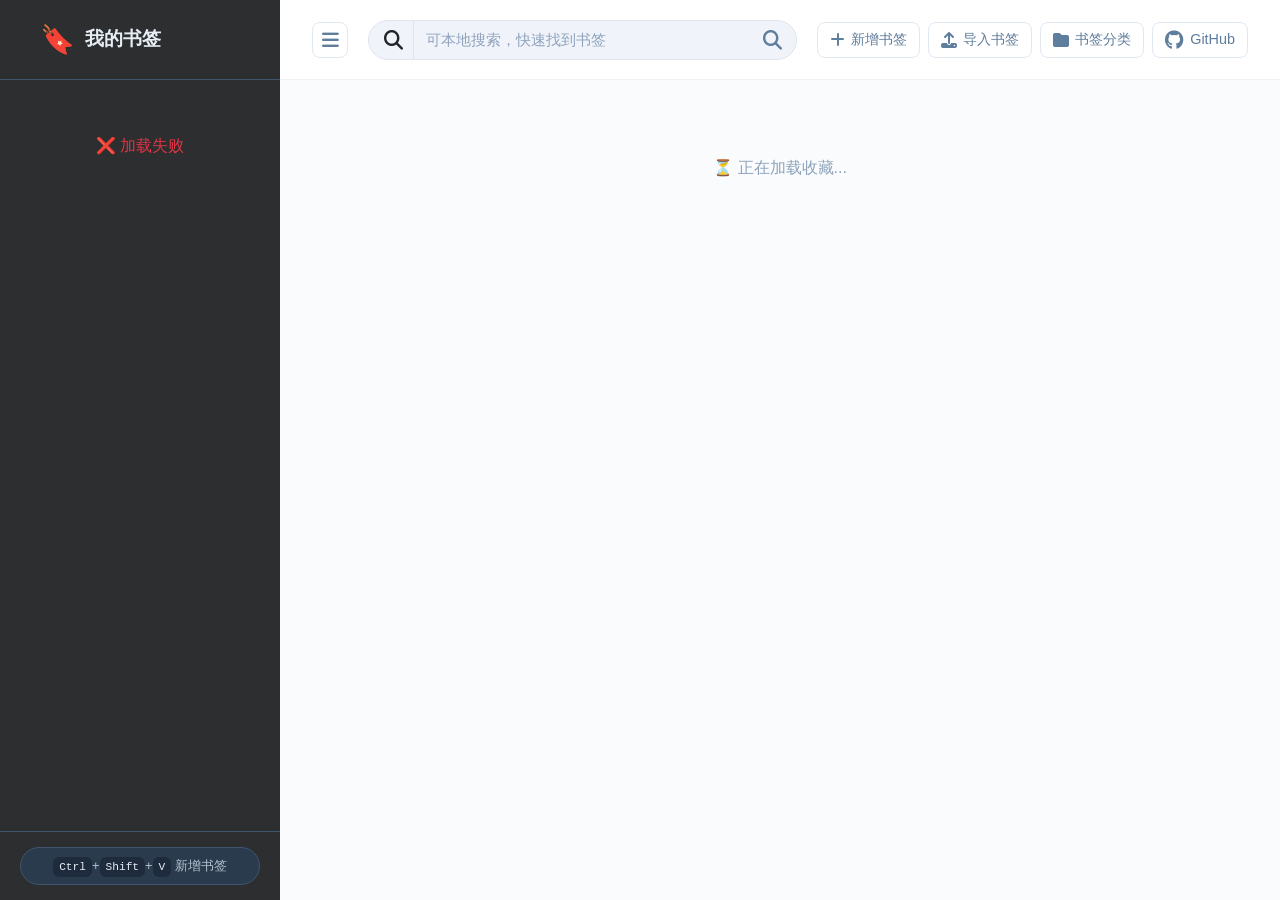
==== templates/index.html @ ed3c2c26 "优化书签分类的弹窗功能" ====
<!DOCTYPE html>
<html lang="zh">
<head>
    <meta charset="UTF-8">
    <meta name="viewport" content="width=device-width, initial-scale=1.0">
    <link rel="icon" type="image/png" href="/static/bookmark.png">
    <title>我的书签 · 个人书签导航</title>
    <!-- 本地 Bootstrap CSS -->
    <link rel="stylesheet" href="/static/bootstrap/bootstrap.min.css">
    <!-- 本地 Font Awesome 图标库 -->
    <link rel="stylesheet" href="/static/fontawesome/css/all.min.css">
    <!-- 自定义样式 -->
    <link rel="stylesheet" href="/static/style.css">
</head>
<body>
    <div class="container-fluid h-100 p-0">
        <div class="row h-100 g-0">
            <!-- 左侧侧边栏 -->
            <div class="sidebar col-auto" id="sidebar">
                <div class="sidebar-header">
                    <span class="logo">🔖</span>
                    <span class="title">我的书签</span>
                </div>
                <div class="category-tree" id="categoryTree">
                    <div class="text-center p-4" style="color:#8fa3bc;">加载分类中...</div>
                </div>
                <div class="sidebar-footer">
                    <div class="shortcut-hint" id="shortcutHint">
                        <span class="hint-text"><kbd>Ctrl</kbd>+<kbd>Shift</kbd>+<kbd>V</kbd> 新增书签</span>
                        <span class="hint-icon"><i class="fas fa-lightbulb"></i></span>
                    </div>
                </div>
                <!-- 二级分类浮层容器 -->
                <div class="subcategory-popup" id="subcategoryPopup"></div>
            </div>

            <!-- 右侧主面板 -->
            <div class="col main-panel">
                <div class="panel-header">
                    <div class="header-left">
                        <button class="collapse-btn" id="collapseSidebarBtn">
                            <i class="fas fa-bars"></i>
                        </button>
                        <!-- 当前分类显示（已隐藏） -->
                        <span class="current-category" id="currentCategoryDisplay" style="display: none;">
                            <span class="current-icon" id="currentCategoryIcon"><i class="fas fa-home"></i></span>
                            <span id="currentCategoryName">全部</span>
                        </span>
                    </div>

                    <!-- 搜索框 -->
                    <div class="search-container">
                        <div class="search-engine-selector" id="engineSelector">
                            <span class="engine-icon" id="selectedEngineIcon"><i class="fas fa-search"></i></span>
                            <div class="engine-dropdown" id="engineDropdown"></div>
                        </div>
                        <input type="text" class="search-input" id="searchInput" placeholder="可本地搜索，快速找到书签">
                        <button class="search-btn" id="searchBtn"><i class="fas fa-search"></i></button>
                    </div>

                    <div class="header-right">
                        <button class="import-btn" id="addBookmarkHeaderBtn" title="新增书签">
                            <i class="fas fa-plus"></i> 新增书签
                        </button>
                        <button class="import-btn" id="importBookmarksBtn" title="导入浏览器书签">
                            <i class="fas fa-upload"></i> 导入书签
                        </button>
                        <button class="import-btn" id="manageCategoriesBtn" title="管理分类">
                            <i class="fas fa-folder"></i> 书签分类
                        </button>
                        <a href="https://github.com/relimc" target="_blank" class="github-link">
                            <i class="fab fa-github"></i> GitHub
                        </a>
                    </div>
                </div>

                <!-- 卡片网格容器 -->
                <div class="bookmark-grid" id="bookmarkGrid">
                    <div class="loading-spinner text-center p-5" style="color:#8fa3bc;">⏳ 正在加载收藏...</div>
                </div>
            </div>
        </div>
    </div>

    <!-- 新增/编辑模态框 (Bootstrap) -->
    <div class="modal fade" id="bookmarkModal" tabindex="-1" aria-hidden="true">
        <div class="modal-dialog" style="margin-top: 30px;">
            <div class="modal-content">
                <div class="modal-header">
                    <h5 class="modal-title" id="modalTitle">📋 新增书签</h5>
                    <button type="button" class="btn-close" data-bs-dismiss="modal" aria-label="Close"></button>
                </div>
                <div class="modal-body">
                    <input type="hidden" id="editingId" value="">

                    <div class="mb-3">
                        <label class="form-label">网址</label>
                        <input type="url" class="form-control" id="urlInput" placeholder="https:// 或 http://">
                        <div class="form-text text-muted small" id="clipboardHint"></div>
                    </div>

                    <div class="mb-3">
                        <label class="form-label">标题</label>
                        <input type="text" class="form-control" id="titleInput" placeholder="自动抓取或手动输入">
                    </div>

                    <div class="mb-3">
                        <label class="form-label">描述</label>
                        <textarea class="form-control" id="descriptionInput" rows="2"></textarea>
                    </div>

                    <!-- 上级分类（仅新增分类时显示） -->
                    <div class="mb-3" id="parentCategoryGroup" style="display: none;">
                        <label class="form-label">上级分类</label>
                        <select class="form-select" id="parentCategorySelect">
                            <option value="">可选，不选则下方分类为一级分类</option>
                        </select>
                    </div>

                    <!-- 编辑模式：已有分类下拉框 -->
                    <div class="mb-3" id="existingCategoryGroup">
                        <label class="form-label">分类</label>
                        <select class="form-select" id="categorySelect">
                            <option value="">-- 选择已有分类 --</option>
                        </select>
                    </div>

                    <!-- 新增模式：分类图标选择器（初始隐藏） -->
                    <div class="mb-3" id="newCategoryIconGroup" style="display: none;">
                        <label class="form-label">分类</label>
                        <div class="custom-icon-selector">
                            <div class="selected-icon" id="selectedIconDisplay">
                                <span class="selected-icon-preview" id="selectedIconPreview"><i class="fas fa-folder"></i></span>
                                <span class="selected-icon-text" id="selectedIconText">请选择分类</span>
                                <span class="caret">▼</span>
                            </div>
                            <div class="icon-dropdown-panel" id="iconDropdownPanel">
                                <div class="icon-grid">
                                    <!-- 名词列 -->
                                    <div class="icon-column">
                                        <div class="column-header">📁 名词分类</div>
                                        <div class="icon-option" data-value="fas fa-image" data-name="图片"><i class="fas fa-image"></i> 图片</div>
                                        <div class="icon-option" data-value="fas fa-music" data-name="音乐"><i class="fas fa-music"></i> 音乐</div>
                                        <div class="icon-option" data-value="fas fa-video" data-name="视频"><i class="fas fa-video"></i> 视频</div>
                                        <div class="icon-option" data-value="fas fa-file-alt" data-name="文档"><i class="fas fa-file-alt"></i> 文档</div>
                                        <div class="icon-option" data-value="fas fa-gamepad" data-name="游戏"><i class="fas fa-gamepad"></i> 游戏</div>
                                        <div class="icon-option" data-value="fas fa-heart" data-name="收藏"><i class="fas fa-heart"></i> 收藏</div>
                                    </div>
                                    <!-- 动词列 -->
                                    <div class="icon-column">
                                        <div class="column-header">🎯 动词分类</div>
                                        <div class="icon-option" data-value="fas fa-book-open" data-name="阅读"><i class="fas fa-book-open"></i> 阅读</div>
                                        <div class="icon-option" data-value="fas fa-headphones" data-name="聆听"><i class="fas fa-headphones"></i> 聆听</div>
                                        <div class="icon-option" data-value="fas fa-eye" data-name="观看"><i class="fas fa-eye"></i> 观看</div>
                                        <div class="icon-option" data-value="fas fa-graduation-cap" data-name="学习"><i class="fas fa-graduation-cap"></i> 学习</div>
                                        <div class="icon-option" data-value="fas fa-download" data-name="下载"><i class="fas fa-download"></i> 下载</div>
                                        <div class="icon-option" data-value="fas fa-search" data-name="搜索"><i class="fas fa-search"></i> 搜索</div>
                                    </div>
                                </div>
                                <!-- 自定义输入区域 -->
                                <div class="custom-icon-input">
                                    <input type="text" id="customIconInputPanel" placeholder="类名/图标，如：电影/fas fa-film或电影/图标链接">
                                    <button type="button" id="applyCustomIcon">自定义</button>
                                </div>
                            </div>
                        </div>
                        <!-- 隐藏字段 -->
                        <input type="hidden" id="selectedIconValue" value="fas fa-folder">
                        <input type="hidden" id="selectedCategoryName" value="">
                        <input type="hidden" id="newCategoryCustomIcon" value="">
                    </div>

                    <!-- 新增分类的切换链接（放在新增图标区域附近，但在现有分类下拉框下方） -->
                    <div class="mt-2" id="toggleCategoryMode" style="cursor:pointer; color:#2563eb; display: none;">
                        ➕ 新增分类
                    </div>
                </div>
                <div class="modal-footer">
                    <button type="button" class="btn btn-secondary" data-bs-dismiss="modal">取消</button>
                    <button type="button" class="btn btn-danger" id="deleteBtn" style="display: none;">删除</button>
                    <button type="button" class="btn btn-primary" id="submitBtn">提交</button>
                </div>
            </div>
        </div>
    </div>

    <!-- 分类管理模态框 -->
    <div class="modal fade" id="categoryManageModal" tabindex="-1" aria-hidden="true">
        <div class="modal-dialog modal-lg modal-dialog-scrollable">
            <div class="modal-content">
                <div class="modal-header">
                    <h5 class="modal-title">📁 分类管理</h5>
                    <button type="button" class="btn-close" data-bs-dismiss="modal" aria-label="Close"></button>
                </div>
                <div class="modal-body">
                    <!-- 新增分类折叠区域 -->
                    <div class="card mb-3">
                        <div class="card-header" id="toggleAddCategoryBtn" style="cursor: pointer;">
                            <i class="fas fa-plus"></i> 新增分类
                        </div>
                        <div id="addCategoryForm" style="display: none;">
                            <div class="card-body">
                                <div class="mb-3">
                                    <label class="form-label">分类名称</label>
                                    <input type="text" class="form-control" id="newCategoryNameInput" placeholder="输入分类名称">
                                </div>
                                <div class="mb-3">
                                    <label class="form-label">分类图标</label>
                                    <select class="form-select" id="newCategoryIconSelect">
                                        <optgroup label="📁 名词分类">
                                            <option value="fas fa-folder">文件夹 (默认)</option>
                                            <option value="fas fa-image">图片</option>
                                            <option value="fas fa-music">音乐</option>
                                            <option value="fas fa-video">视频</option>
                                            <option value="fas fa-file-alt">文档</option>
                                            <option value="fas fa-gamepad">游戏</option>
                                            <option value="fas fa-heart">收藏</option>
                                        </optgroup>
                                        <optgroup label="🎯 动词分类">
                                            <option value="fas fa-book-open">阅读</option>
                                            <option value="fas fa-headphones">聆听</option>
                                            <option value="fas fa-eye">观看</option>
                                            <option value="fas fa-graduation-cap">学习</option>
                                            <option value="fas fa-download">下载</option>
                                            <option value="fas fa-search">搜索</option>
                                        </optgroup>
                                        <option value="custom">✏️ 自定义输入</option>
                                    </select>
                                    <div class="position-relative">
                                        <input type="text" id="newCategoryCustomIconManage" class="form-control mt-2" placeholder="图标类名或图标链接" style="display: none;">
                                        <div id="iconSuggestions" class="icon-suggestions" style="display: none;"></div>
                                    </div>
                                </div>
                                <div class="mb-3">
                                    <label class="form-label">上级分类 (可选)</label>
                                    <select class="form-select" id="newCategoryParentSelect">
                                        <option value="">-- 无 (一级分类) --</option>
                                    </select>
                                </div>
                                <div class="mb-3">
                                    <label class="form-label">
                                        优先级<span class="info-icon" data-tip="数字越小优先级越高">ⓘ</span>
                                    </label>
                                    <input type="number" class="form-control priority-input" id="newCategoryPriority" value="100" min="0" step="1">
                                </div>
                                <div class="mb-3">
                                    <button class="btn btn-primary" id="saveNewCategoryBtn" title="保存分类"><i class="fas fa-save"></i></button>
                                </div>
                            </div>
                        </div>
                    </div>

                    <!-- 分类列表 -->
                    <table class="table table-hover">
                        <thead>
                            <tr>
                                <th>图标</th>
                                <th>分类名称</th>
                                <th>上级分类</th>
                                <th>优先级</th>
                                <th>操作</th>
                            </tr>
                        </thead>
                        <tbody id="categoryListContainer">
                            <!-- 动态生成 -->
                        </tbody>
                    </table>
                </div>
                <div class="modal-footer">
                    <button type="button" class="btn btn-secondary" data-bs-dismiss="modal">关闭</button>
                </div>
            </div>
        </div>
    </div>

    <!-- 本地 Bootstrap JS -->
    <script src="/static/bootstrap/bootstrap.bundle.min.js"></script>
    <!-- 自定义脚本 -->
    <script src="/static/script.js"></script>
</body>
</html>
---- static/style.css ----
:root {
    --sidebar-bg: #2C2E2F;
    --panel-bg: #f9fbfd;
    --card-border: #eef2f6;
    --text-muted: #5f7d9c;
    --hover-bg: #2a3b4e;
}

body {
    font-family: -apple-system, BlinkMacSystemFont, 'Segoe UI', Roboto, 'Helvetica Neue', sans-serif;
    background: var(--panel-bg);
    height: 100vh;
    overflow: hidden;
}

/* 自定义滚动条 */
::-webkit-scrollbar { width: 4px; height: 4px; }
::-webkit-scrollbar-track { background: #f1f5f9; }
::-webkit-scrollbar-thumb { background: #cbd5e1; border-radius: 4px; }

/* 侧边栏样式 */
.sidebar {
    position: relative;
    background-color: var(--sidebar-bg);
    color: #b4c2d0;
    height: 100%;
    display: flex;
    flex-direction: column;
    transition: width 0.3s ease;
    overflow: visible;
}

.sidebar.collapsed {
    width: 80px;
}

.sidebar:not(.collapsed) {
    width: 280px;
}

.sidebar-header {
    height: 80px;
    padding: 0 40px;
    display: flex;
    align-items: center;
    gap: 10px;
    border-bottom: 1px solid #3f5570;
}

.sidebar-header .logo {
    font-size: 28px;
}

.sidebar-header .title {
    font-size: 1.2rem;
    font-weight: 600;
    color: #e6edf5;
    white-space: nowrap;
}

/* 分类树 */
.category-tree {
    flex: 1;
    overflow-y: auto;
    padding: 10px 0;
    margin: 20px 0;
    position: relative;
    scrollbar-width: none;
    -ms-overflow-style: none;
}

.category-tree::-webkit-scrollbar {
    display: none;
}

.tree-node {
    list-style: none;
}

.tree-node-content {
    display: flex;
    align-items: center;
    padding: 12px 40px;
    cursor: pointer;
    color: #979898;
    transition: all 0.1s;
    border-bottom: 1px solid #313437;
    font-size: 13px;
}

.tree-node-content:hover {
    color: #e6edf5;
}

.tree-node-content.active {
    color: #e6edf5;
}

.node-icon {
    width: 24px;
    height: 24px;
    margin-right: 8px;
    display: flex;
    align-items: center;
    justify-content: center;
}

.node-icon i {
    font-size: 13px;
    vertical-align: middle;
}

.node-icon img {
    max-width: 18px;
    max-height: 18px;
    object-fit: contain;
}

.node-name {
    flex: 1;
    white-space: nowrap;
}

.expand-icon {
    width: 20px;
    height: 20px;
    display: flex;
    align-items: center;
    justify-content: center;
    font-size: 13px;
    color: #8fa3bc;
    margin-left: auto;
    cursor: pointer;
    transition: transform 0.2s;
}

.expand-icon.expanded {
    transform: rotate(90deg);
}

.child-nodes {
    max-height: 0;
    overflow: hidden;
    transition: max-height 0.3s ease-out;
}

.child-nodes.expanded {
    max-height: 500px;
}

.child-nodes .tree-node-content {
    padding-left: 52px;
}

.child-nodes .node-icon {
    display: none;
}

/* 折叠状态 */
.sidebar.collapsed .sidebar-header .title,
.sidebar.collapsed .tree-node-content .node-name,
.sidebar.collapsed .expand-icon,
.sidebar.collapsed .sidebar-footer span {
    display: none;
}

.sidebar.collapsed .tree-node-content {
    justify-content: center;
    padding-left: 0;
    padding-right: 0;
}

.sidebar.collapsed .node-icon {
    margin-right: 0;
}

.sidebar.collapsed .node-icon i {
    font-size: 1.5rem;
}

.sidebar-footer {
    padding: 15px 20px;
    border-top: 1px solid #3f5570;
    position: relative;
}

.shortcut-hint {
    background: #2a3b4e;
    color: #b4c2d0;
    padding: 8px 10px;
    border-radius: 20px;
    font-size: 0.8rem;
    white-space: nowrap;
    text-align: center;
    border: 1px solid #3f5570;
    transition: all 0.3s;
    cursor: pointer;
}

.shortcut-hint kbd {
    background: #1e2b3c;
    color: #e6edf5;
    padding: 4px 6px;
    border-radius: 6px;
}

/* 折叠状态下隐藏文本，显示图标 */
.sidebar.collapsed .shortcut-hint .hint-text {
    display: none;
}

.sidebar.collapsed .shortcut-hint .hint-icon {
    display: inline-block;
}

.sidebar.collapsed .shortcut-hint {
    padding: 8px 0;
}

.hint-icon {
    display: none;
    font-size: 1.2rem;
    color: #b4c2d0;
    cursor: pointer;
}

/* 二级分类浮层 */
.subcategory-popup {
    position: absolute;
    left: 100%;
    top: 0;
    background-color: #2C2E2F;
    border: 1px solid #3f5570;
    border-left: none;
    border-radius: 0 12px 12px 0;
    box-shadow: 0 4px 12px rgba(0,0,0,0.3);
    min-width: 180px;
    z-index: 1050;
    padding: 4px 0;
    opacity: 0;
    visibility: hidden;
    transform: translateY(-5px);
    transition: opacity 0.2s ease, transform 0.2s ease, visibility 0.2s ease;
    display: block;
}

.subcategory-popup.show {
    opacity: 1;
    visibility: visible;
    transform: translateY(0);
}

.subcategory-item {
    padding: 10px 16px;
    cursor: pointer;
    color: #b4c2d0;
    font-size: 13px;
    white-space: nowrap;
    background-color: transparent;
}

.subcategory-item:hover {
    background-color: #2a3b4e;
    color: #e6edf5;
}

/* 右侧主面板 */
.main-panel {
    height: 100%;
    display: flex;
    flex-direction: column;
    background: var(--panel-bg);
    padding: 24px 32px;
    overflow: hidden;
}

/* 头部 */
.panel-header {
    height: 80px;
    margin: -24px -32px 24px -32px;
    padding: 0 32px;
    background: white;
    border-bottom: 1px solid #eef2f6;
    display: flex;
    align-items: center;
    justify-content: space-between;
}

.header-left {
    display: flex;
    align-items: center;
    gap: 15px;
}

.header-right {
    display: flex;
    align-items: center;
    gap: 8px;
    flex-wrap: nowrap;
    white-space: nowrap;
}

.collapse-btn {
    background: none;
    border: 1px solid #e0e8f0;
    border-radius: 8px;
    padding: 8px 12px;
    cursor: pointer;
    color: #5f7d9c;
    font-size: 1.2rem;
    transition: all 0.2s;
    height: 36px;
    width: 36px;
    display: flex;
    align-items: center;
    justify-content: center;
}

.collapse-btn i {
    font-size: 1.2rem;
}

.collapse-btn:hover {
    background: #eef2f6;
    color: #1e3a6b;
}

/* 搜索框 */
.search-container {
    display: flex;
    align-items: center;
    background-color: #f0f4fa;
    border: 1px solid #dde5ef;
    border-radius: 30px;
    height: 40px;
    padding: 0 4px;
    flex: 1;
    max-width: 500px;
    margin: 0 20px;
}

.search-engine-selector {
    position: relative;
    height: 100%;
    display: flex;
    align-items: center;
    padding: 0 8px;
    cursor: pointer;
    border-right: 1px solid #dde5ef;
}

.engine-icon {
    display: flex;
    align-items: center;
    justify-content: center;
    width: 24px;
    height: 24px;
}

.engine-icon i {
    font-size: 1.2rem;
}

.engine-dropdown {
    position: absolute;
    top: 100%;
    left: 0;
    background: white;
    border: 1px solid #dde5ef;
    border-radius: 12px;
    box-shadow: 0 4px 12px rgba(0,0,0,0.1);
    display: none;
    z-index: 1000;
    min-width: 180px;
    margin-top: 5px;
}

.engine-dropdown.show {
    display: block;
}

.engine-option {
    padding: 10px 15px;
    display: flex;
    align-items: center;
    gap: 8px;
    cursor: pointer;
    transition: background 0.1s;
}

.engine-option:hover {
    background: #eef2f6;
}

.engine-option .engine-icon-small {
    width: 24px;
    text-align: center;
}

.search-input {
    flex: 1;
    height: 100%;
    border: none;
    background: transparent;
    padding: 0 12px;
    font-size: 0.95rem;
    outline: none;
    color: #1e293b;
}

.search-input::placeholder {
    color: #8fa3bc;
}

.search-btn {
    background: none;
    border: none;
    width: 40px;
    height: 40px;
    border-radius: 50%;
    cursor: pointer;
    color: #5f7d9c;
    transition: background 0.2s;
    display: flex;
    align-items: center;
    justify-content: center;
}

.search-btn i {
    font-size: 1.2rem;
}

.search-btn:hover {
    background: #e2eaf5;
    color: #1e3a6b;
}

.import-btn,
.github-link {
    flex-shrink: 0;
    height: 36px;
    display: inline-flex;
    align-items: center;
    justify-content: center;
    padding: 0 12px;
    box-sizing: border-box;
    line-height: 1;
    border: 1px solid #e0e8f0;
    border-radius: 8px;
    transition: all 0.2s;
}

.github-link i {
    font-size: 1.2rem;
}

.github-link:hover {
    background: #eef2f6;
    color: #1e3a6b;
}

.github-link {
    color: #5f7d9c;
    text-decoration: none;
    font-size: 0.9rem;
}

.import-btn {
    background: none;
    cursor: pointer;
    color: #5f7d9c;
    font-size: 0.9rem;
}

.import-btn i {
    font-size: 1rem;
}

.import-btn:hover,
.github-link:hover {
    background: #eef2f6;
    color: #1e3a6b;
}

.import-btn i,
.github-link i {
    margin-right: 6px;
}


/* 卡片网格容器 */
.bookmark-grid {
    flex: 1;
    overflow-y: auto;
    overflow-x: hidden;
    padding: 4px 4px 20px;
}

/* 分类区块 */
.category-section {
    width: 100%;
    margin-bottom: 15px;
}

.category-section-title {
    font-size: 17px;
    font-weight: 400;
    color: rgb(85, 85, 85);
    margin: 0 0 5px 0;
    padding-bottom: 8px;
    display: flex;
    align-items: center;
}

.category-section-title i {
    margin-right: 8px;
    font-size: 17px;
    color: rgb(85, 85, 85);
}

/* 卡片样式 */
.card {
    border: 1px solid var(--card-border);
    border-radius: 12px;
    transition: all 0.15s;
    cursor: pointer;
    margin-bottom: 20px;
    position: relative;
}

.card:hover {
    box-shadow: 0 8px 20px rgba(0,20,50,0.08);
    border-color: #d0e0f0;
}

.card-body {
    padding: 16px 18px;
    display: flex;
    gap: 14px;
    align-items: center;
}

.card-icon {
    flex-shrink: 0;
    width: 40px;
    height: 40px;
    display: flex;
    align-items: center;
    justify-content: center;
    line-height: 1;
}

.card-icon i {
    font-size: 16px;
}

.card-icon img {
    max-width: 16px;
    max-height: 16px;
    object-fit: contain;
}

.card-content {
    flex: 1;
    min-width: 0;
}

.card-title {
    font-weight: bold;
    font-size: 13px;
    color: rgb(151, 152, 152);
    margin-bottom: 4px;
    white-space: nowrap;
    overflow: hidden;
    text-overflow: ellipsis;
    padding-right: 24px;
}

.card-description {
    font-size: 13px;
    color: rgb(151, 152, 152);
    margin-bottom: 0;
    white-space: nowrap;
    overflow: hidden;
    text-overflow: ellipsis;
}

.edit-btn {
    position: absolute;
    right: 12px;
    top: 50%;
    transform: translateY(-50%);
    background: none;
    border: none;
    font-size: 1rem;
    cursor: pointer;
    color: #9bb1cc;
    padding: 8px 10px;
    border-radius: 20px;
    opacity: 0;
    transition: opacity 0.1s;
    z-index: 10;
    line-height: 1;
}

.card:hover .edit-btn {
    opacity: 1;
}

.edit-btn:hover {
    background: #eef2f6;
    color: #1e3a6b;
}

/* Toast 提示 */
.card-toast {
    position: absolute;
    bottom: -30px;
    left: 50%;
    transform: translateX(-50%);
    background: #1e2b3c;
    color: white;
    padding: 6px 12px;
    border-radius: 20px;
    font-size: 0.8rem;
    white-space: nowrap;
    max-width: 90%;
    overflow: hidden;
    text-overflow: ellipsis;
    box-shadow: 0 4px 10px rgba(0,0,0,0.2);
    opacity: 0;
    visibility: hidden;
    transition: opacity 0.2s, visibility 0.2s;
    z-index: 100;
    pointer-events: none;
    border: 1px solid #3f5570;
}

.card-toast::before {
    content: '';
    position: absolute;
    top: -7px;
    left: 50%;
    transform: translateX(-50%);
    width: 0;
    height: 0;
    border-left: 7px solid transparent;
    border-right: 7px solid transparent;
    border-bottom: 7px solid #1e2b3c;
    filter: drop-shadow(0 -2px 2px rgba(0,0,0,0.1));
    z-index: 101;
}

.card:hover .card-toast {
    opacity: 1;
    visibility: visible;
}

/* 自定义图标选择器样式 */
.custom-icon-selector {
    position: relative;
    width: 100%;
    margin-bottom: 8px;
}

.selected-icon {
    border: 2px solid #dde5ef;
    border-radius: 20px;
    padding: 10px 16px;
    background: #f9fcff;
    cursor: pointer;
    display: flex;
    align-items: center;
    justify-content: space-between;
    font-size: 0.95rem;
}

.selected-icon-preview {
    display: flex;
    align-items: center;
    margin-right: 8px;
    width: 24px;
    justify-content: center;
}

.selected-icon-preview i {
    font-size: 1.2rem;
}

.selected-icon-text {
    flex: 1;
    color: #1e293b;
}

.caret {
    font-size: 0.8rem;
    color: #5f7d9c;
    transition: transform 0.2s;
}

.caret.open {
    transform: rotate(180deg);
}

.icon-dropdown-panel {
    position: absolute;
    top: 100%;
    left: 0;
    right: 0;
    background: white;
    border: 1px solid #dde5ef;
    border-radius: 20px;
    box-shadow: 0 4px 12px rgba(0,0,0,0.15);
    z-index: 1000;
    margin-top: 4px;
    padding: 16px;
    display: none;
    max-height: 400px;
    overflow-y: auto;
}

.icon-dropdown-panel.show {
    display: block;
}

.icon-grid {
    display: grid;
    grid-template-columns: 1fr 1fr;
    gap: 20px;
}

.icon-column {
    display: flex;
    flex-direction: column;
}

.column-header {
    font-weight: 600;
    font-size: 0.9rem;
    color: #3e5670;
    padding-bottom: 6px;
    margin-bottom: 8px;
    border-bottom: 1px solid #eef2f6;
}

.icon-option {
    padding: 6px 8px;
    cursor: pointer;
    border-radius: 8px;
    display: flex;
    align-items: center;
    gap: 8px;
    font-size: 0.9rem;
    color: #1e293b;
}

.icon-option:hover {
    background: #eef2f6;
}

.icon-option i {
    width: 20px;
    text-align: center;
    font-size: 1rem;
}

.custom-icon-input {
    display: flex;
    gap: 8px;
    margin-top: 16px;
    border-top: 1px solid #eef2f6;
    padding-top: 16px;
}

.custom-icon-input input {
    flex: 1;
    padding: 8px 12px;
    border: 2px solid #dde5ef;
    border-radius: 20px;
    outline: none;
    font-size: 0.9rem;
}

.custom-icon-input button {
    padding: 8px 16px;
    background: #1e3c72;
    color: white;
    border: none;
    border-radius: 20px;
    cursor: pointer;
    transition: background 0.2s;
}

.custom-icon-input button:hover {
    background: #143157;
}

#categoryManageModal .card {
    border-bottom-left-radius: 0;
    border-bottom-right-radius: 0;
}

/* 移除新增分类按钮的下划线 */
#toggleAddCategoryBtn {
    text-decoration: none;
    border: none;
    background: none;
    color: #1e3c72; /* 保持与主题色一致 */
}

#toggleAddCategoryBtn:hover,
#toggleAddCategoryBtn:focus {
    text-decoration: none;
    outline: none;
}

/* 新增分类表单内容居中（按钮本身宽度自适应） */
#addCategoryForm .card-body {
    text-align: center; /* 让内部元素居中 */
}

#addCategoryForm .form-label,
#addCategoryForm .form-control,
#addCategoryForm .form-select {
    text-align: left;   /* 标签和输入框内容左对齐（更符合阅读习惯） */
    width: 90%;         /* 宽度设为90%，并居中 */
    margin-left: auto;
    margin-right: auto;
}

#addCategoryForm .btn {
    width: auto;        /* 按钮宽度自适应 */
    margin-top: 32px;
}

/* 使卡片头部显示手形，且有轻微的悬停反馈 */
#categoryManageModal .card-header {
    cursor: pointer;
    user-select: none;
}

#categoryManageModal .card-header:hover {
    background-color: #f0f4fa; /* 与原头部背景协调 */
}

#categoryListContainer td: nth-child(4) {
    text-align: center;
}

.form-label {
    display: flex;
    align-items: center;
    white-space: nowrap;
}
.info-icon {
    display: inline-flex;
    align-items: center;
    justify-content: center;
    width: 16px;
    height: 16px;
    border-radius: 50%;
    background: #6c757d;
    color: white;
    font-size: 12px;
    cursor: help;
    margin-left: 4px;
    position: relative;
    flex-shrink: 0;
}
.info-icon:hover::after {
    content: attr(data-tip);
    position: absolute;
    bottom: 100%;
    left: 50%;
    transform: translateX(-50%);
    background: #333;
    color: #fff;
    padding: 4px 8px;
    border-radius: 4px;
    font-size: 12px;
    white-space: nowrap;
    z-index: 10;
    pointer-events: none;
    margin-bottom: 5px;
}

.priority-input {
    width: 80px !important;
}

.sidebar.collapsed .sidebar-header {
    justify-content: center;
    padding: 0;               /* 移除左右内边距 */
    gap: 0;                    /* 移除弹性项目间隙 */
}

.sidebar.collapsed .sidebar-header .logo {
    margin-right: 0;           /* 移除可能的外边距 */
}

/* 确保折叠时标题已隐藏（通常已有） */
.sidebar.collapsed .sidebar-header .title {
    display: none;
}

.icon-suggestions {
    position: absolute;
    top: 100%;          /* 紧贴输入框底部 */
    left: 0;
    right: 0;
    z-index: 10;
    background: white;
    border: 1px solid #dde5ef;
    border-radius: 8px;
    box-shadow: 0 4px 12px rgba(0,0,0,0.1);
    max-height: 200px;
    overflow-y: auto;
    margin-top: 2px;    /* 可选，微调间距 */
    padding: 4px 0;
}

.icon-suggestions .suggestion-item {
    padding: 6px 12px;
    cursor: pointer;
    display: flex;
    align-items: center;
    gap: 8px;
    font-size: 0.9rem;
}

.icon-suggestions .suggestion-item:hover {
    background: #eef2f6;
}

.suggestion-item {
    display: flex;
    align-items: center;
    gap: 8px;
    padding: 6px 12px;
    cursor: pointer;
    font-size: 0.9rem;
}

.suggestion-item i {
    width: 20px;            /* 固定图标宽度，确保对齐 */
    text-align: center;
    flex-shrink: 0;
}

.suggestion-class {
    color: #6c757d;
    font-size: 0.8rem;
    white-space: nowrap;
    /* 移除 flex: 1 和 text-align，让类名自然左对齐 */
}

.suggestion-item.more-link {
    border-top: 1px solid #dee2e6;
    margin-top: 4px;
    color: #0d6efd;
    font-weight: 500;
}
.suggestion-item.more-link i {
    color: #0d6efd;
}
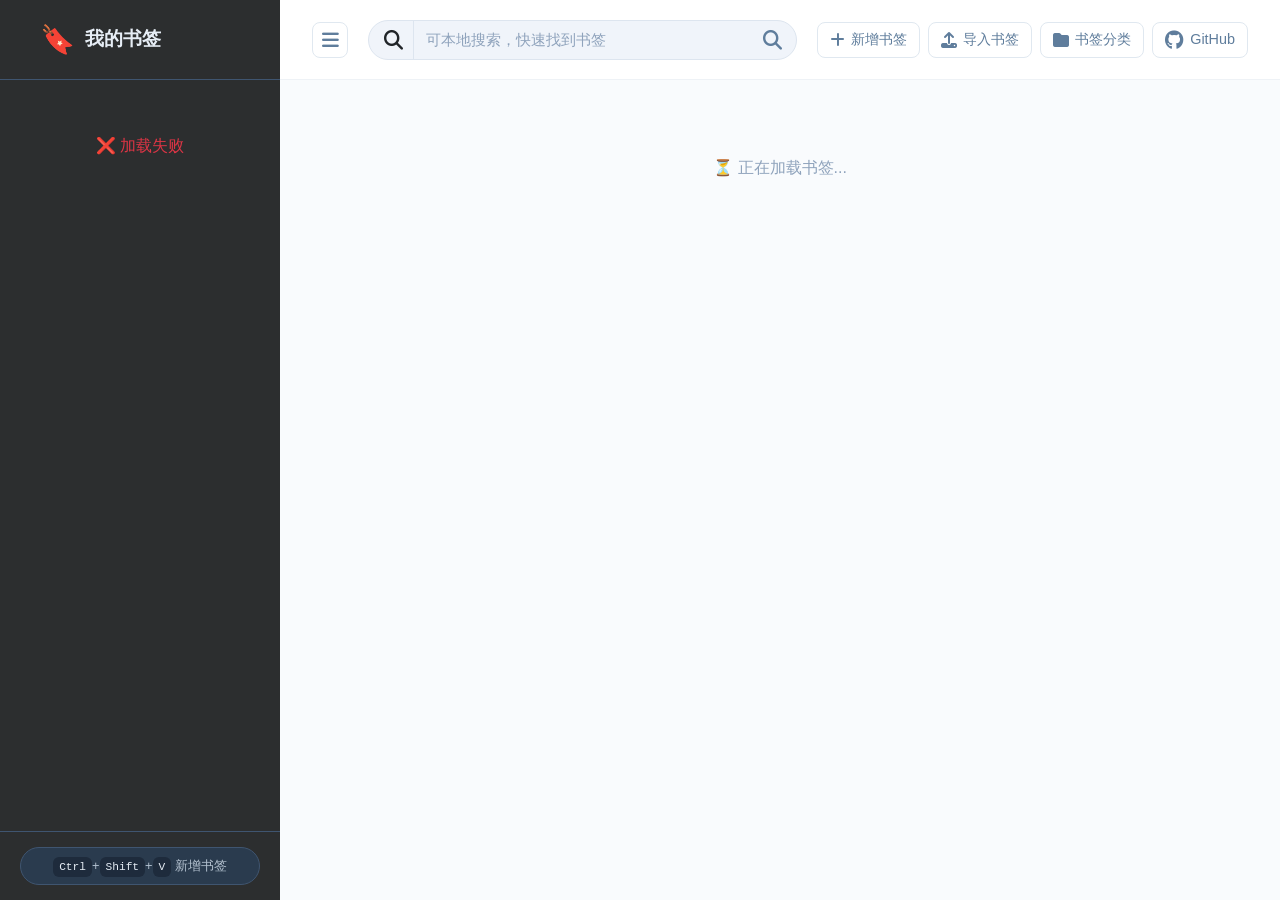
==== commit 1ae6e72f: "修复书签弹窗中选择上级后隐藏下方分类的问题" ====
--- a/templates/index.html
+++ b/templates/index.html
@@ -76,7 +76,7 @@
 
                 <!-- 卡片网格容器 -->
                 <div class="bookmark-grid" id="bookmarkGrid">
-                    <div class="loading-spinner text-center p-5" style="color:#8fa3bc;">⏳ 正在加载收藏...</div>
+                    <div class="loading-spinner text-center p-5" style="color:#8fa3bc;">⏳ 正在加载书签...</div>
                 </div>
             </div>
         </div>
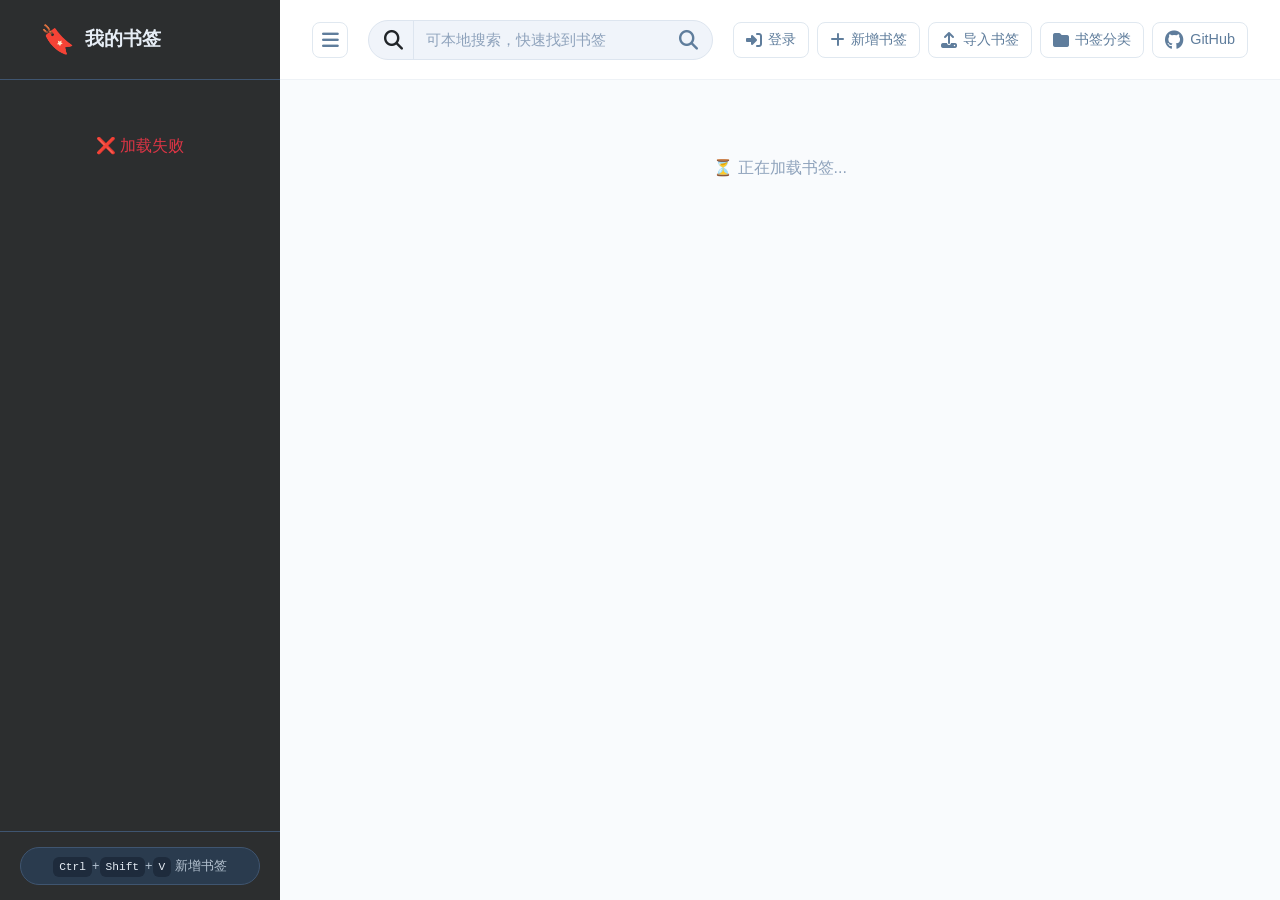
==== commit 5c1ce9ab: "新增书签的隐私属性 新增登录按钮" ====
--- a/templates/index.html
+++ b/templates/index.html
@@ -59,6 +59,9 @@
                     </div>
 
                     <div class="header-right">
+                        <button class="import-btn" id="loginBtn" title="登录">
+                            <i class="fas fa-sign-in-alt"></i> 登录
+                        </button>
                         <button class="import-btn" id="addBookmarkHeaderBtn" title="新增书签">
                             <i class="fas fa-plus"></i> 新增书签
                         </button>
@@ -108,6 +111,7 @@
                         <label class="form-label">描述</label>
                         <textarea class="form-control" id="descriptionInput" rows="2"></textarea>
                     </div>
+
 
                     <!-- 上级分类（仅新增分类时显示） -->
                     <div class="mb-3" id="parentCategoryGroup" style="display: none;">
@@ -175,10 +179,21 @@
                         ➕ 新增分类
                     </div>
                 </div>
-                <div class="modal-footer">
-                    <button type="button" class="btn btn-secondary" data-bs-dismiss="modal">取消</button>
-                    <button type="button" class="btn btn-danger" id="deleteBtn" style="display: none;">删除</button>
-                    <button type="button" class="btn btn-primary" id="submitBtn">提交</button>
+                <div class="modal-footer d-flex justify-content-between align-items-center">
+                    <div class="left-section">
+                        <div class="form-check">
+                            <input type="checkbox" class="form-check-input" id="bookmarkPrivate">
+                            <label class="form-check-label" for="bookmarkPrivate">
+                                私密
+                                <span class="info-icon" data-tip="勾选后，登录后才能看到此标签">ⓘ</span>
+                            </label>
+                        </div>
+                    </div>
+                    <div class="right-section d-flex gap-2">
+                        <button type="button" class="btn btn-secondary" data-bs-dismiss="modal">取消</button>
+                        <button type="button" class="btn btn-danger" id="deleteBtn" style="display: none;">删除</button>
+                        <button type="button" class="btn btn-primary" id="submitBtn">提交</button>
+                    </div>
                 </div>
             </div>
         </div>
--- a/static/style.css
+++ b/static/style.css
@@ -80,12 +80,38 @@
 .tree-node-content {
     display: flex;
     align-items: center;
-    padding: 12px 40px;
+    padding: 0px 40px 0px 40px;     /* 原为 12px 40px，改为 6px 40px，与内层内边距协调 */
     cursor: pointer;
     color: #979898;
     transition: all 0.1s;
-    border-bottom: 1px solid #313437;
     font-size: 13px;
+}
+
+/* 图标和文字的包裹容器，负责下边框 */
+.node-content-wrapper {
+    display: flex;
+    align-items: center;
+    flex: 1;                 /* 占满剩余空间，将箭头推至右侧 */
+    padding-bottom: 0;       /* 边框紧贴文字底部 */
+    margin-right: 8px;        /* 与箭头保持间距 */
+}
+
+.child-nodes .tree-node-content .node-name {
+    border-bottom: none;
+}
+
+.sidebar.collapsed .node-content-wrapper {
+    border-bottom: none;      /* 折叠时隐藏边框，保持简洁 */
+}
+
+.sidebar.collapsed .tree-node-content {
+    justify-content: center;
+    padding-left: 0;
+    padding-right: 0;
+}
+
+.sidebar.collapsed .node-icon {
+    margin-right: 0;
 }
 
 .tree-node-content:hover {
@@ -99,10 +125,10 @@
 .node-icon {
     width: 24px;
     height: 24px;
-    margin-right: 8px;
-    display: flex;
-    align-items: center;
-    justify-content: center;
+    display: flex;
+    align-items: center;
+    justify-content: center;
+    flex-shrink: 0;
 }
 
 .node-icon i {
@@ -962,4 +988,54 @@
 }
 .suggestion-item.more-link i {
     color: #0d6efd;
-}+}
+.private-cell {
+    text-align: left;
+    vertical-align: middle;
+}
+#bookmarkModal .modal-footer .form-check {
+    margin-bottom: 0;
+    line-height: 1.5;
+}
+
+
+/* 内部容器，包裹图标、文字和箭头，并添加下边框 */
+.node-inner {
+    display: flex;
+    align-items: center;
+    width: 100%;
+    border-bottom: 1px solid #313437;
+    padding: 12px 0;        /* 上下内边距 6px */
+    gap: 8px;
+}
+
+
+/* 文字自动扩展 */
+.node-name {
+    flex: 1;
+    white-space: nowrap;
+}
+
+/* 箭头固定宽度 */
+.expand-icon {
+    width: 20px;
+    height: 20px;
+    display: flex;
+    align-items: center;
+    justify-content: center;
+    font-size: 13px;
+    color: #8fa3bc;
+    cursor: pointer;
+    transition: transform 0.2s;
+    flex-shrink: 0;
+}
+
+/* 二级分类隐藏边框 */
+.child-nodes .node-inner {
+    border-bottom: none;
+}
+
+/* 折叠状态隐藏边框 */
+.sidebar.collapsed .node-inner {
+    border-bottom: none;
+}
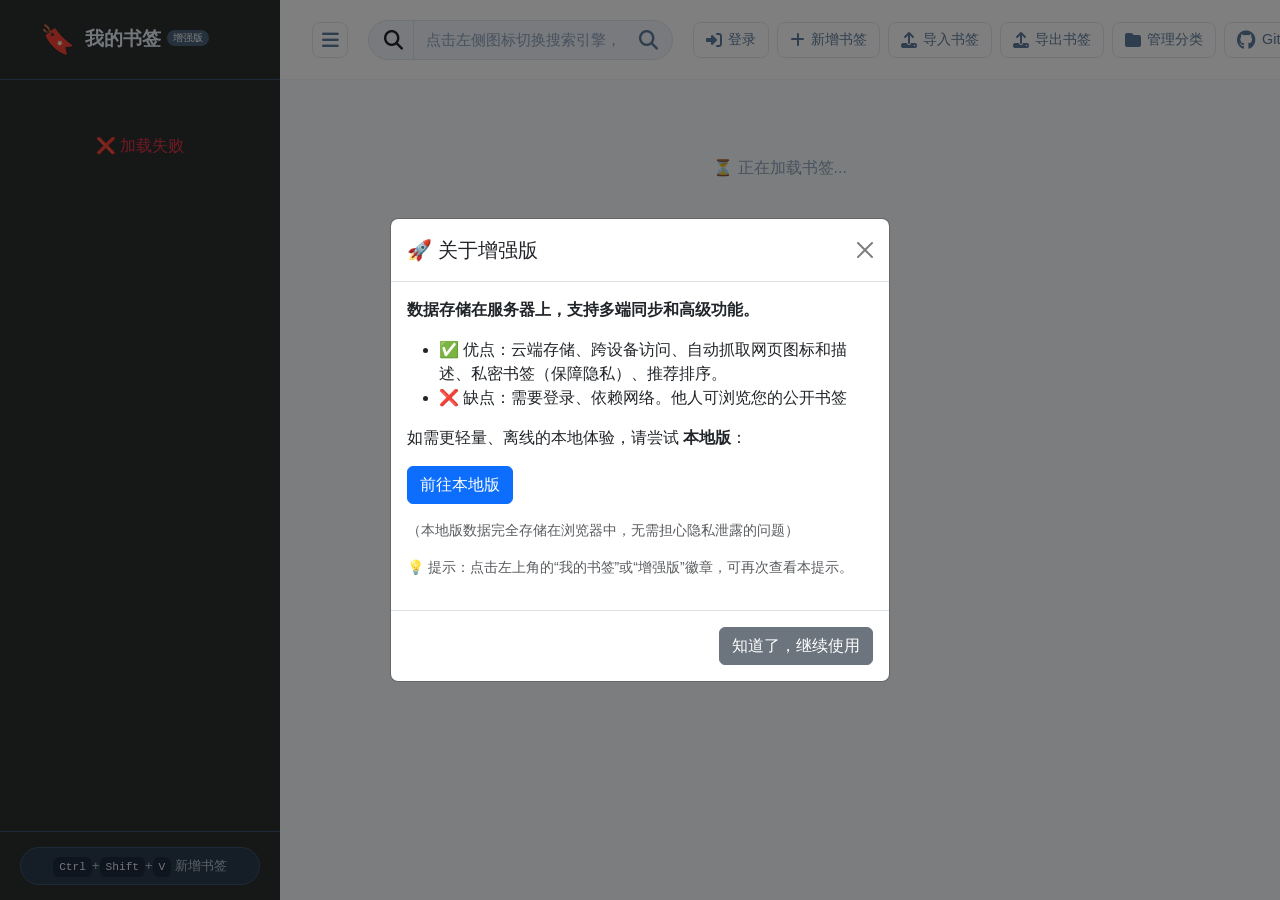
==== commit 07927a37: "新增本地版" ====
--- a/templates/index.html
+++ b/templates/index.html
@@ -19,7 +19,10 @@
             <div class="sidebar col-auto" id="sidebar">
                 <div class="sidebar-header">
                     <span class="logo">🔖</span>
-                    <span class="title">我的书签</span>
+                    <div class="title-wrapper">
+                        <span class="title" id="enhancedTitle">我的书签</span>
+                        <span class="badge-enhanced" id="enhancedBadge">增强版</span>
+                    </div>
                 </div>
                 <div class="category-tree" id="categoryTree">
                     <div class="text-center p-4" style="color:#8fa3bc;">加载分类中...</div>
@@ -68,10 +71,13 @@
                         <button class="import-btn" id="importBookmarksBtn" title="导入浏览器书签">
                             <i class="fas fa-upload"></i> 导入书签
                         </button>
+                        <button class="import-btn" id="exportBookmarksBtn" title="导出书签">
+                            <i class="fas fa-upload"></i> 导出书签
+                        </button>
                         <button class="import-btn" id="manageCategoriesBtn" title="管理分类">
-                            <i class="fas fa-folder"></i> 书签分类
-                        </button>
-                        <a href="https://github.com/relimc" target="_blank" class="github-link">
+                            <i class="fas fa-folder"></i> 管理分类
+                        </button>
+                        <a href="https://github.com/relimc/bookmarks" target="_blank" class="github-link">
                             <i class="fab fa-github"></i> GitHub
                         </a>
                     </div>
@@ -112,6 +118,10 @@
                         <textarea class="form-control" id="descriptionInput" rows="2"></textarea>
                     </div>
 
+                    <div class="mb-3">
+                        <label class="form-label">标签</label>
+                        <input type="text" class="form-control" id="bookmarkTags" placeholder="多个标签用 / 分割，例如：前端/React/Vue">
+                    </div>
 
                     <!-- 上级分类（仅新增分类时显示） -->
                     <div class="mb-3" id="parentCategoryGroup" style="display: none;">
@@ -288,6 +298,32 @@
         </div>
     </div>
 
+    <!-- 首次访问提示模态框（增强版） -->
+    <div class="modal fade" id="enhancedNoticeModal" tabindex="-1" aria-hidden="true">
+        <div class="modal-dialog modal-dialog-centered">
+            <div class="modal-content">
+                <div class="modal-header">
+                    <h5 class="modal-title">🚀 关于增强版</h5>
+                    <button type="button" class="btn-close" data-bs-dismiss="modal" aria-label="Close"></button>
+                </div>
+                <div class="modal-body">
+                    <p><strong>数据存储在服务器上，支持多端同步和高级功能。</strong></p>
+                    <ul>
+                        <li>✅ 优点：云端存储、跨设备访问、自动抓取网页图标和描述、私密书签（保障隐私）、推荐排序。</li>
+                        <li>❌ 缺点：需要登录、依赖网络。他人可浏览您的公开书签</li>
+                    </ul>
+                    <p>如需更轻量、离线的本地体验，请尝试 <strong>本地版</strong>：</p>
+                    <p><a href="/" class="btn btn-primary">前往本地版</a></p>
+                    <p class="text-muted small mt-2">（本地版数据完全存储在浏览器中，无需担心隐私泄露的问题）</p>
+                    <p class="text-muted small mt-2">💡 提示：点击左上角的“我的书签”或“增强版”徽章，可再次查看本提示。</p>
+                </div>
+                <div class="modal-footer">
+                    <button type="button" class="btn btn-secondary" data-bs-dismiss="modal">知道了，继续使用</button>
+                </div>
+            </div>
+        </div>
+    </div>
+
     <!-- 本地 Bootstrap JS -->
     <script src="/static/bootstrap/bootstrap.bundle.min.js"></script>
     <!-- 自定义脚本 -->
--- a/static/style.css
+++ b/static/style.css
@@ -175,7 +175,7 @@
 }
 
 .child-nodes .tree-node-content {
-    padding-left: 52px;
+    padding-left: 72px;
 }
 
 .child-nodes .node-icon {
@@ -589,18 +589,12 @@
 .card-content {
     flex: 1;
     min-width: 0;
-}
-
-.card-title {
-    font-weight: bold;
-    font-size: 13px;
-    color: rgb(151, 152, 152);
-    margin-bottom: 4px;
-    white-space: nowrap;
-    overflow: hidden;
-    text-overflow: ellipsis;
-    padding-right: 24px;
-}
+    display: flex !important;
+    flex-direction: column !important;
+    justify-content: center !important;
+}
+
+
 
 .card-description {
     font-size: 13px;
@@ -613,12 +607,12 @@
 
 .edit-btn {
     position: absolute;
-    right: 12px;
+    right: 6px;
     top: 50%;
     transform: translateY(-50%);
     background: none;
     border: none;
-    font-size: 1rem;
+    font-size: 13px;
     cursor: pointer;
     color: #9bb1cc;
     padding: 8px 10px;
@@ -1030,12 +1024,117 @@
     flex-shrink: 0;
 }
 
-/* 二级分类隐藏边框 */
-.child-nodes .node-inner {
-    border-bottom: none;
-}
-
-/* 折叠状态隐藏边框 */
 .sidebar.collapsed .node-inner {
-    border-bottom: none;
-}
+    justify-content: center;
+    gap: 0;
+    width: auto;
+}
+
+.sidebar.collapsed .node-icon {
+    margin-right: 0;
+}
+
+/* 卡片标签 */
+.card-tags {
+    margin-right: 30px;
+    display: flex;
+    flex-wrap: wrap;
+    gap: 4px;
+}
+.tag {
+    background: #eef2f6;
+    color: #1e3a6b;
+    padding: 2px 8px;
+    border-radius: 12px;
+    font-size: 0.7rem;
+    cursor: pointer;
+    display: inline-block;
+    transition: background 0.1s;
+    user-select: none;
+}
+.tag:hover {
+    background: #d0e0f0;
+}
+
+/* 标题与标签同行布局 */
+.card-tags {
+    display: flex;
+    flex-wrap: wrap;
+    gap: 4px;
+    flex-shrink: 0;            /* 标签区域不缩小 */
+}
+.tag {
+    background: #eef2f6;
+    color: #1e3a6b;
+    padding: 2px 8px;
+    border-radius: 12px;
+    font-size: 0.7rem;
+    cursor: pointer;
+    transition: background 0.1s;
+    user-select: none;
+    white-space: nowrap;
+}
+.tag:hover {
+    background: #d0e0f0;
+}
+.card-title-wrapper {
+    display: flex;
+    justify-content: space-between;
+    align-items: center;      /* 改为垂直居中 */
+    flex-wrap: wrap;
+    gap: 8px;
+    margin: 0 !important;
+    line-height: 1.5;
+}
+
+.card-title {
+    font-weight: bold;
+    font-size: 13px;
+    color: rgb(151, 152, 152);
+    white-space: nowrap;
+    overflow: hidden;
+    text-overflow: ellipsis;
+    flex: 1;
+    min-width: 0;
+    line-height: 1.5;         /* 与标签的 line-height 一致，确保对齐 */
+    padding-right: 24px;
+    margin-bottom: 0;
+}
+
+.tag {
+    background: #eef2f6;
+    color: #1e3a6b;
+    padding: 2px 8px;
+    border-radius: 12px;
+    font-size: 0.7rem;
+    cursor: pointer;
+    transition: background 0.1s;
+    user-select: none;
+    white-space: nowrap;
+    line-height: 1.5;         /* 与标题的 line-height 相同 */
+}
+.title-wrapper {
+    position: relative;
+    display: inline-block;
+}
+.badge-enhanced {
+    position: absolute;
+    top: 5px;
+    right: -48px;   /* 可根据实际效果微调 */
+    font-size: 0.6rem;
+    font-weight: normal;
+    background: #4a627a;
+    color: white;
+    padding: 2px 6px;
+    border-radius: 12px;
+    line-height: 1.2;
+    white-space: nowrap;
+    cursor: pointer;
+}
+.sidebar.collapsed .badge-enhanced {
+    display: none;
+}
+/* 我的书签标题可点击样式 */
+.sidebar-header .title {
+    cursor: pointer;
+}
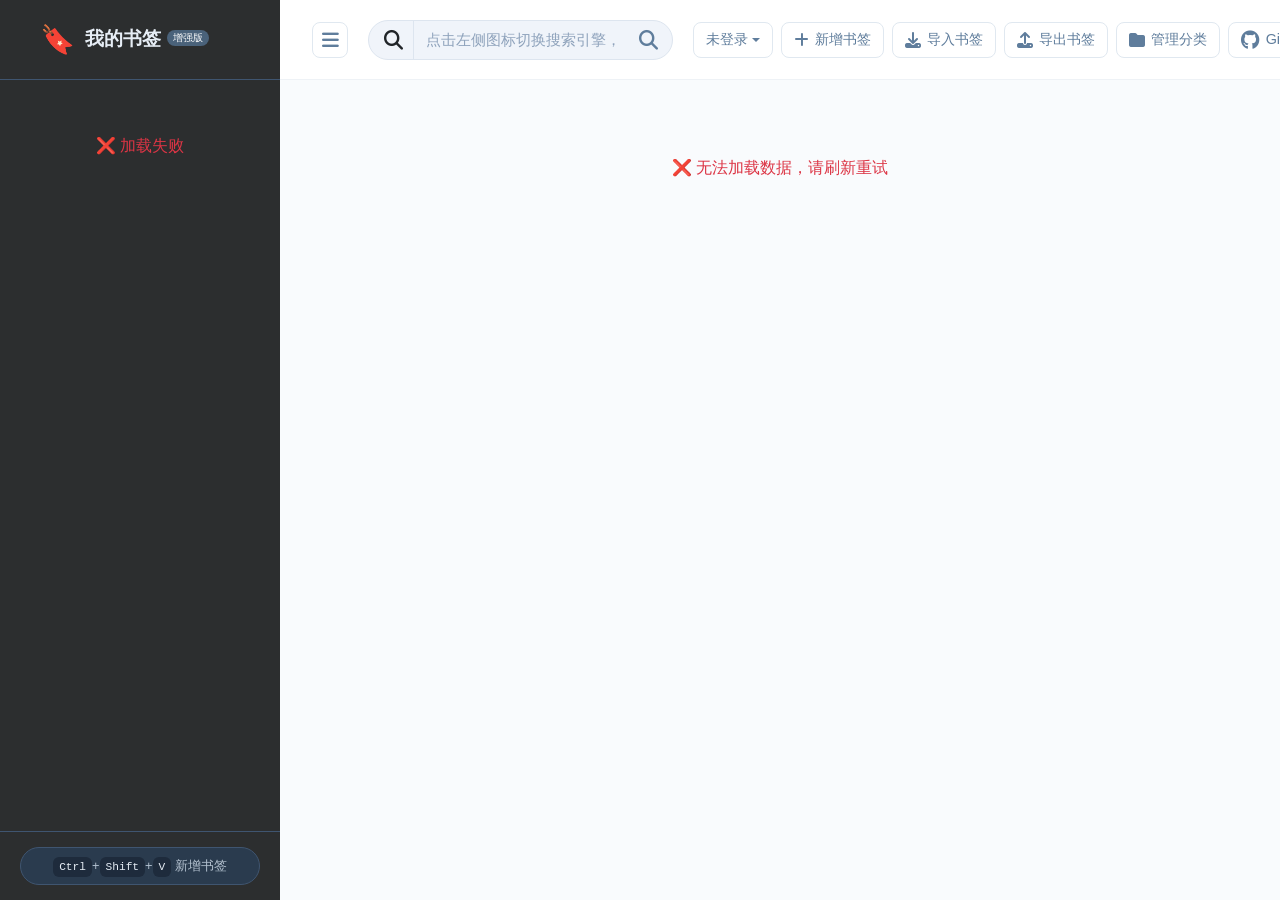
==== commit c29de8e1: "优化增强版的功能" ====
--- a/templates/index.html
+++ b/templates/index.html
@@ -62,14 +62,21 @@
                     </div>
 
                     <div class="header-right">
-                        <button class="import-btn" id="loginBtn" title="登录">
-                            <i class="fas fa-sign-in-alt"></i> 登录
-                        </button>
+                        <div class="dropdown" id="userDropdown">
+                            <button class="import-btn dropdown-toggle" type="button" id="userMenuBtn" data-bs-toggle="dropdown" aria-expanded="false">
+                                未登录
+                            </button>
+                            <ul class="dropdown-menu dropdown-menu-end" aria-labelledby="userMenuBtn">
+                                <li><span class="dropdown-item-text" id="usernameDisplay"></span></li>
+                                <li><hr class="dropdown-divider"></li>
+                                <li><button class="dropdown-item" id="logoutBtn">退出登录</button></li>
+                            </ul>
+                        </div>
                         <button class="import-btn" id="addBookmarkHeaderBtn" title="新增书签">
                             <i class="fas fa-plus"></i> 新增书签
                         </button>
                         <button class="import-btn" id="importBookmarksBtn" title="导入浏览器书签">
-                            <i class="fas fa-upload"></i> 导入书签
+                            <i class="fas fa-download"></i> 导入书签
                         </button>
                         <button class="import-btn" id="exportBookmarksBtn" title="导出书签">
                             <i class="fas fa-upload"></i> 导出书签
@@ -190,13 +197,15 @@
                     </div>
                 </div>
                 <div class="modal-footer d-flex justify-content-between align-items-center">
-                    <div class="left-section">
-                        <div class="form-check">
-                            <input type="checkbox" class="form-check-input" id="bookmarkPrivate">
-                            <label class="form-check-label" for="bookmarkPrivate">
-                                私密
-                                <span class="info-icon" data-tip="勾选后，登录后才能看到此标签">ⓘ</span>
-                            </label>
+                    <div class="mb-3">
+                        <label>可见性</label><br>
+                        <div class="form-check form-check-inline">
+                            <input class="form-check-input" type="radio" name="bookmarkStatus" id="statusPrivate" value="private" checked>
+                            <label class="form-check-label" for="statusPrivate">私密（仅自己可见）</label>
+                        </div>
+                        <div class="form-check form-check-inline">
+                            <input class="form-check-input" type="radio" name="bookmarkStatus" id="statusPublic" value="public">
+                            <label class="form-check-label" for="statusPublic">公开（需管理员审核）</label>
                         </div>
                     </div>
                     <div class="right-section d-flex gap-2">
@@ -310,15 +319,72 @@
                     <p><strong>数据存储在服务器上，支持多端同步和高级功能。</strong></p>
                     <ul>
                         <li>✅ 优点：云端存储、跨设备访问、自动抓取网页图标和描述、私密书签（保障隐私）、推荐排序。</li>
-                        <li>❌ 缺点：需要登录、依赖网络。他人可浏览您的公开书签</li>
+                        <li>❌ 缺点：需要登录、依赖网络。别人可浏览您的公开书签</li>
                     </ul>
-                    <p>如需更轻量、离线的本地体验，请尝试 <strong>本地版</strong>：</p>
+                    <p>如需更轻量、离线的本地体验，请体验<strong>本地版</strong>：</p>
                     <p><a href="/" class="btn btn-primary">前往本地版</a></p>
                     <p class="text-muted small mt-2">（本地版数据完全存储在浏览器中，无需担心隐私泄露的问题）</p>
                     <p class="text-muted small mt-2">💡 提示：点击左上角的“我的书签”或“增强版”徽章，可再次查看本提示。</p>
                 </div>
                 <div class="modal-footer">
                     <button type="button" class="btn btn-secondary" data-bs-dismiss="modal">知道了，继续使用</button>
+                </div>
+            </div>
+        </div>
+    </div>
+    <!-- 登录模态框 -->
+    <div class="modal fade" id="loginModal" tabindex="-1" aria-hidden="true">
+        <div class="modal-dialog modal-dialog-centered">
+            <div class="modal-content">
+                <div class="modal-header">
+                    <h5 class="modal-title">登录</h5>
+                    <button type="button" class="btn-close" data-bs-dismiss="modal" aria-label="Close"></button>
+                </div>
+                <div class="modal-body">
+                    <div id="loginError" class="alert alert-danger" style="display: none;"></div>
+                    <form id="loginForm">
+                        <div class="mb-3">
+                            <label>用户名</label>
+                            <input type="text" id="loginUsername" class="form-control" required autofocus>
+                        </div>
+                        <div class="mb-3">
+                            <label>密码</label>
+                            <input type="password" id="loginPassword" class="form-control" required>
+                        </div>
+                        <button type="submit" class="btn btn-primary w-100">登录</button>
+                    </form>
+                </div>
+                <div class="modal-footer">
+                    <span>没有账号？ <a href="#" id="showRegisterBtn">注册新账号</a></span>
+                </div>
+            </div>
+        </div>
+    </div>
+
+    <!-- 注册模态框 -->
+    <div class="modal fade" id="registerModal" tabindex="-1" aria-hidden="true">
+        <div class="modal-dialog modal-dialog-centered">
+            <div class="modal-content">
+                <div class="modal-header">
+                    <h5 class="modal-title">注册</h5>
+                    <button type="button" class="btn-close" data-bs-dismiss="modal" aria-label="Close"></button>
+                </div>
+                <div class="modal-body">
+                    <div id="registerError" class="alert alert-danger" style="display: none;"></div>
+                    <form id="registerForm">
+                        <div class="mb-3">
+                            <label>用户名</label>
+                            <input type="text" id="regUsername" class="form-control" required>
+                        </div>
+                        <div class="mb-3">
+                            <label>密码</label>
+                            <input type="password" id="regPassword" class="form-control" required>
+                        </div>
+                        <button type="submit" class="btn btn-primary w-100">注册</button>
+                    </form>
+                </div>
+                <div class="modal-footer">
+                    <span>已有账号？ <a href="#" id="showLoginBtn">去登录</a></span>
                 </div>
             </div>
         </div>
--- a/static/style.css
+++ b/static/style.css
@@ -1137,4 +1137,15 @@
 /* 我的书签标题可点击样式 */
 .sidebar-header .title {
     cursor: pointer;
+}
+/* 用户下拉菜单悬停显示 */
+#userDropdown .dropdown-menu {
+    display: none;
+    position: absolute;
+    top: 100%;
+    right: 0;
+    left: auto;
+}
+body.logged-in #userDropdown:hover .dropdown-menu {
+    display: block;
 }
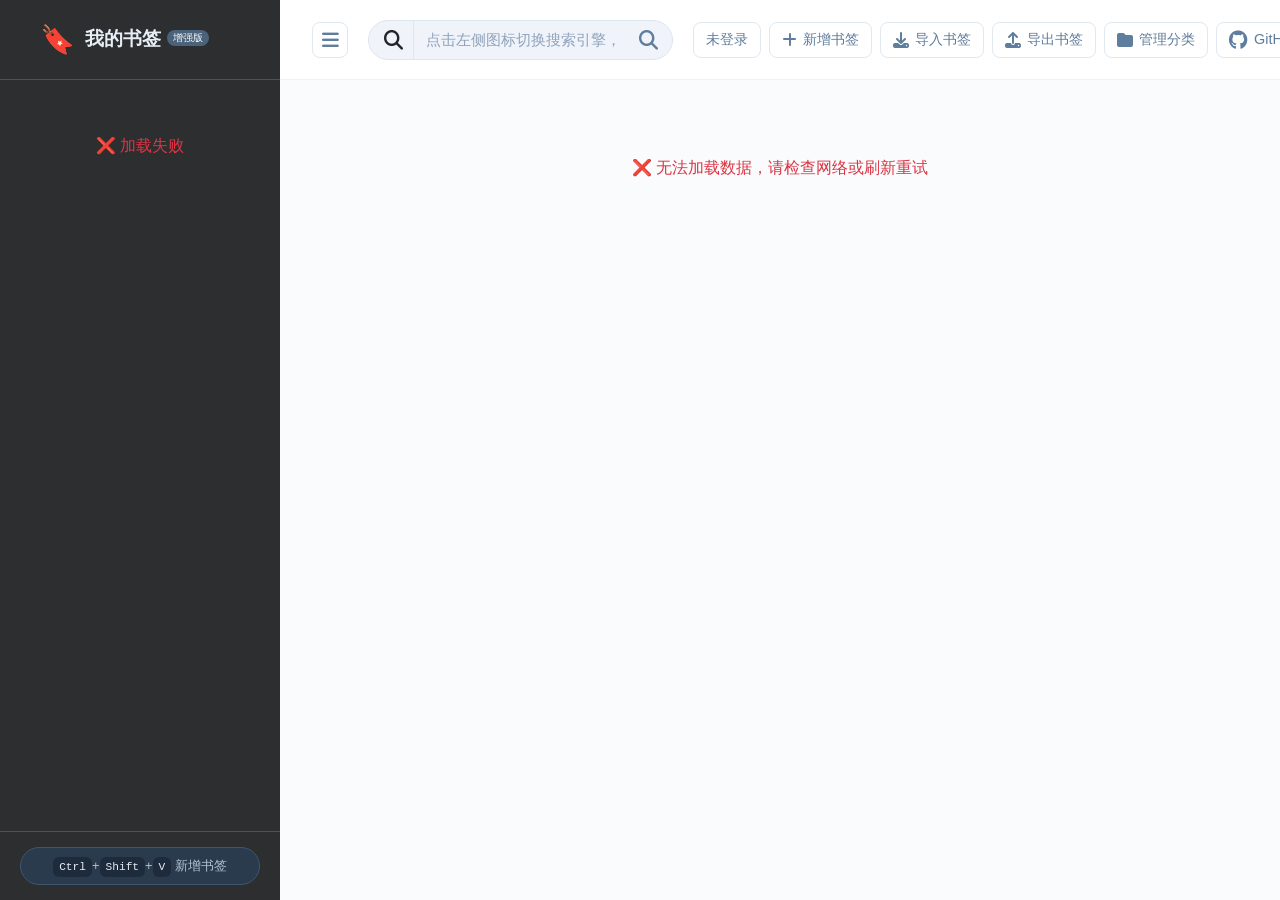
==== commit d9b9ffe8: "优化功能" ====
--- a/templates/index.html
+++ b/templates/index.html
@@ -62,16 +62,7 @@
                     </div>
 
                     <div class="header-right">
-                        <div class="dropdown" id="userDropdown">
-                            <button class="import-btn dropdown-toggle" type="button" id="userMenuBtn" data-bs-toggle="dropdown" aria-expanded="false">
-                                未登录
-                            </button>
-                            <ul class="dropdown-menu dropdown-menu-end" aria-labelledby="userMenuBtn">
-                                <li><span class="dropdown-item-text" id="usernameDisplay"></span></li>
-                                <li><hr class="dropdown-divider"></li>
-                                <li><button class="dropdown-item" id="logoutBtn">退出登录</button></li>
-                            </ul>
-                        </div>
+                        <button class="import-btn" id="userStatusBtn">未登录</button>
                         <button class="import-btn" id="addBookmarkHeaderBtn" title="新增书签">
                             <i class="fas fa-plus"></i> 新增书签
                         </button>
@@ -197,21 +188,15 @@
                     </div>
                 </div>
                 <div class="modal-footer d-flex justify-content-between align-items-center">
-                    <div class="mb-3">
-                        <label>可见性</label><br>
-                        <div class="form-check form-check-inline">
-                            <input class="form-check-input" type="radio" name="bookmarkStatus" id="statusPrivate" value="private" checked>
-                            <label class="form-check-label" for="statusPrivate">私密（仅自己可见）</label>
-                        </div>
-                        <div class="form-check form-check-inline">
-                            <input class="form-check-input" type="radio" name="bookmarkStatus" id="statusPublic" value="public">
-                            <label class="form-check-label" for="statusPublic">公开（需管理员审核）</label>
-                        </div>
-                    </div>
-                    <div class="right-section d-flex gap-2">
+                    <div class="form-check">
+                        <input class="form-check-input" type="checkbox" id="isPrivateCheckbox" checked>
+                        <label class="form-check-label" for="isPrivateCheckbox">私密</label>
+                        <i class="fas fa-info-circle text-muted ms-1" data-bs-toggle="tooltip" title="仅自己可见。取消勾选将变为公开书签"></i>
+                    </div>
+                    <div class="d-flex gap-2">
+                        <button type="button" class="btn btn-danger" id="deleteBtn" style="display: none;">删除</button>
                         <button type="button" class="btn btn-secondary" data-bs-dismiss="modal">取消</button>
-                        <button type="button" class="btn btn-danger" id="deleteBtn" style="display: none;">删除</button>
-                        <button type="button" class="btn btn-primary" id="submitBtn">提交</button>
+                        <button type="button" class="btn btn-primary" id="submitBtn">保存</button>
                     </div>
                 </div>
             </div>
--- a/static/style.css
+++ b/static/style.css
@@ -1148,4 +1148,4 @@
 }
 body.logged-in #userDropdown:hover .dropdown-menu {
     display: block;
-}+}
